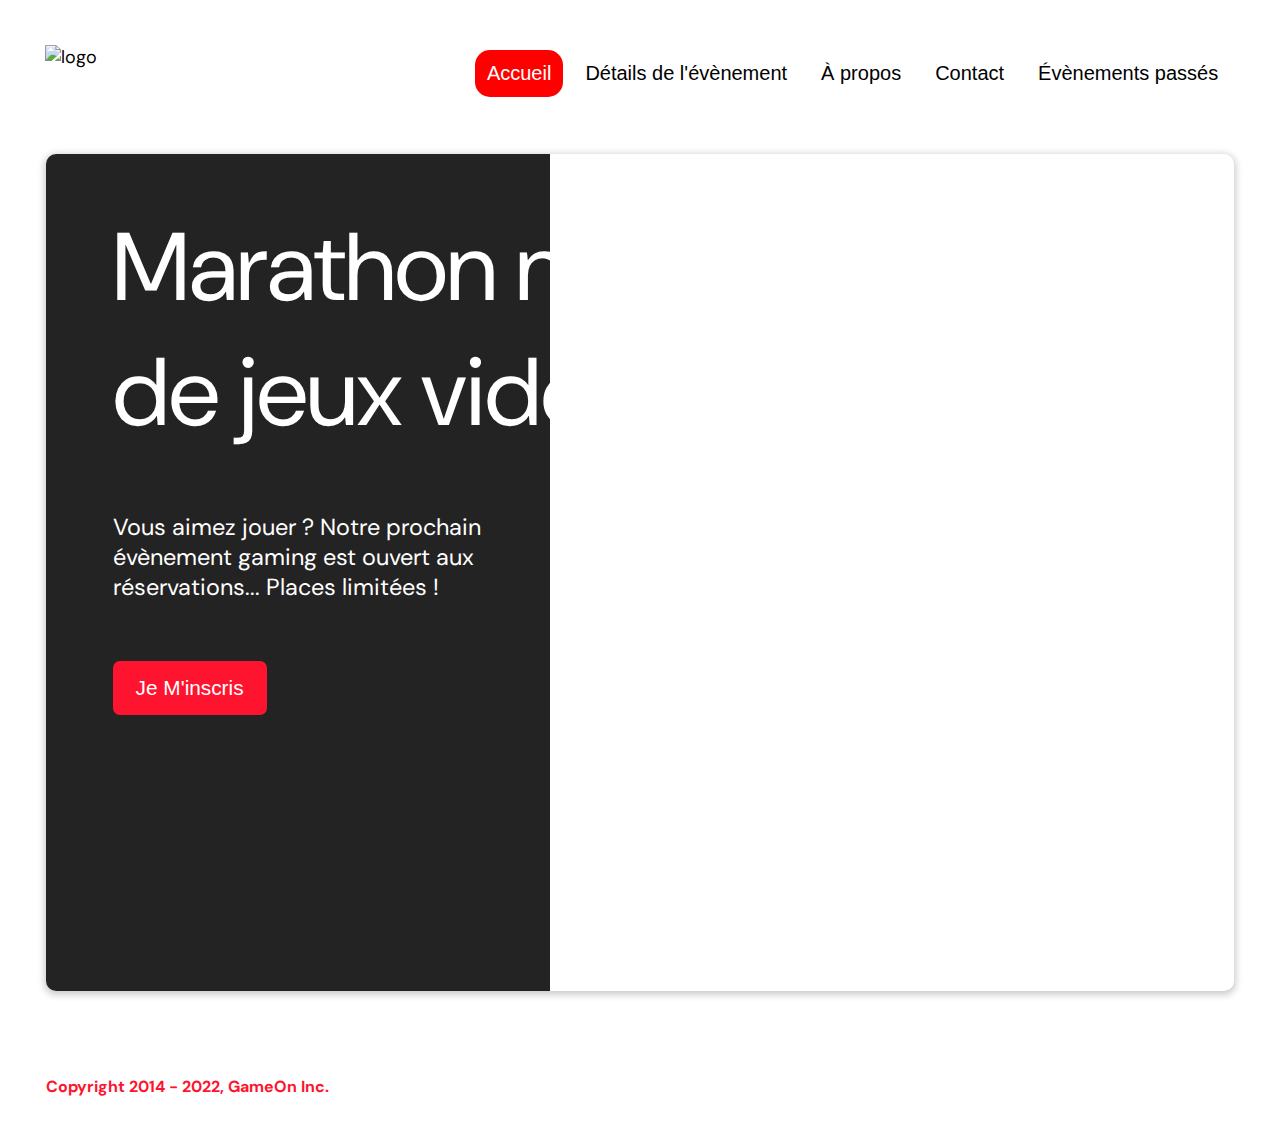
==== starterOnly/index.html @ 80de9e0d "Add files via upload" ====
<!DOCTYPE html>
<html lang="en">

<head>
  <meta charset="utf-8" />
  <title>Reservation</title>
  <meta name="viewport" content="width=device-width,initial-scale=1" />
  <link rel="stylesheet" href="modal.css" />
  <link rel="stylesheet" href="https://cdnjs.cloudflare.com/ajax/libs/font-awesome/4.7.0/css/font-awesome.min.css">
  <link href="https://fonts.googleapis.com/css?family=DM+Sans" rel="stylesheet" />
</head>

<body>
  <div class="topnav" id="myTopnav">
    <div class="header-logo">
      <img alt="logo" src="Logo.png" width="auto" height="auto" />
    </div>
    <div class="main-navbar">

      <a href="#" class="active"><span>Accueil</span></a>
      <a href="#"><span>Détails de l'évènement</span></a>
      <a href="#"><span>À propos</span></a>
      <a href="#"><span>Contact</span></a>
      <a href="#"><span>Évènements passés</span></a>
      <a href="javascript:void(0);" class="icon" onclick="editNav()">
        <i class="fa fa-bars"></i>
      </a>
    </div>
  </div>
  </div>
  <main>
    <div class="hero-section">
      <div class="hero-content">
        <h1 class="hero-headline">
          Marathon national<br>
          de jeux vidéos
        </h1>
        <p class="hero-text">
          Vous aimez jouer ? Notre prochain évènement gaming est ouvert
          aux réservations... Places limitées !
        </p>
        <button class="btn-signup modal-btn">
          je m'inscris
        </button>
      </div>
      <div class="hero-img">
        <img src="./bg_img.jpg" alt="img" />
      </div>
      <button class="btn-signup modal-btn">
        je m'inscris
      </button>
    </div>

    <div class="bground">
      <div class="content">
        <span id="close" class="close"></span>
        <div class="modal-body" >
          <div id="modal-body" class="content-for">
          <form name="myForm" id="val"  action="index.html" method="get" >
            <div class="formData">
              <label>Prénom</label><br>
              <input class="text-control" type="text" id="name" name="name" minlength="2" /><br>
              <span class="error" id="errorname"></span>
            </div>
            <div class="formData">
              <label>Nom</label><br>
              <input class="text-control" type="text" id="last" name="last" minlength="2"  /><br>
              <span class="error" id="errorlast"></span>
            </div>
            <div class="formData">
              <label>E-mail</label><br>
              <input class="text-control" type="email" id="email" name="email" /><br>
              <span class="error" id="erroremail"></span>
             
            </div>
            <div class="formData">
              <label>Date de naissance</label><br>
              <input class="text-control" type="date" id="birthdate" name="birthdate" /><br>
              <span class="error" id="errorbirthdate"></span>
            </div>
            <div class="formData">
              <label>À combien de tournois GameOn avez-vous déjà participé ?</label><br>
              <input type="number" class="text-control" id="quantity" name="quantity" min="0" max="99">
              <span class="error" id="errorequantity"></span>
            </div>
            <p class="text-label">A quel tournoi souhaitez-vous participer cette année ?</p>
            <div class="formData" id="formData">
              <input class="checkbox-input" type="radio" id="location1" name="location" value="New York" />
              <label class="checkbox-label" for="location1">
                <span class="checkbox-icon"></span>
                New York</label>
              <input class="checkbox-input" type="radio" id="location2" name="location" value="San Francisco" />
              <label class="checkbox-label" for="location2">
                <span class="checkbox-icon"></span>
                San Francisco</label>
              <input class="checkbox-input" type="radio" id="location3" name="location" value="Seattle" />
              <label class="checkbox-label" for="location3">
                <span class="checkbox-icon"></span>
                Seattle</label>
              <input class="checkbox-input" type="radio" id="location4" name="location" value="Chicago" />
              <label class="checkbox-label" for="location4">
                <span class="checkbox-icon"></span>
                Chicago</label>
              <input class="checkbox-input" type="radio" id="location5" name="location" value="Boston" />
              <label class="checkbox-label" for="location5">
                <span class="checkbox-icon"></span>
                Boston</label>
              <input class="checkbox-input" type="radio" id="location6" name="location" value="Portland" />
              <label class="checkbox-label" for="location6">
                <span class="checkbox-icon"></span>
                Portland</label>
                <span class="error" id="errorlocal"></span>
            </div>
            
            <div class="formData">
              <input class="checkbox-input" type="checkbox" id="checkbox1" checked />
              <label class="checkbox2-label" for="checkbox1" required>
                <span class="checkbox-icon"></span>
                J'ai lu et accepté les conditions d'utilisation.
                <span class="error" id="errorchek"></span>
              </label>
              <br>
              <input class="checkbox-input" type="checkbox" id="checkbox2" />
              <label class="checkbox2-label" for="checkbox2">
                <span class="checkbox-icon"></span>
               Je souhaite être prévenu des prochains évènements.
               
              </label>
              <br>
            </div>
       
            <input class="btn-submit"  id="subm" type="submit" class="button" value="C'est parti" />
          </form>
        </div>
        <div id="mod-val">
          <p>Merci ! Votre réservation a été reçue.</p>

          <button class="btn-signup" value="fermer" >Fermer</button>
        </div>
        </div>
      </div>
    </div>
  </main>
  <footer>
    <p class="copyrights">
      Copyright 2014 - 2022, GameOn Inc.
    </p>
  </footer>
  <script src="modal.js"></script>
</body>
---- starterOnly/modal.css ----
:root {
  --font-default: "DM Sans", Arial, Helvetica, sans-serif;
  --font-slab: var(--font-default);
  --modal-duration: 0.8s;
}
* {
  box-sizing: border-box;
  margin: 0;
  padding: 0;
}
/* Landing Page */

body {
  margin: 0;
  display: flex;
  flex-direction: column;
  background-image: url("background.png");
  font-family: var(--font-default);
  font-size: 18px;
  max-width: 1300px;
  margin: 0 auto;
}

p {
  margin-bottom: 0;
  padding: 0.5vw;
}

img {
  padding-right: 1rem;
}

.topnav {
  overflow: hidden;
  margin: 3.5%;
}
.header-logo {
    float: left;
}
.main-navbar {
    float: right;
}
.topnav a {
  float: left;
  display: block;
  color: #000000;
  text-align: center;
  padding: 12px 12px;
  margin: 5px;
  text-decoration: none;
  font-size: 20px;
  font-family: Roboto, sans-serif;
}

.topnav a:hover {
  background-color: #ff0000;
  color: #ffffff;
  border-radius: 15px;
}

.topnav a.active {
  background-color: #ff0000;
  color: #ffffff;
  border-radius: 15px;
}

.topnav .icon {
  display: none;
}

@media screen and (max-width: 768px) {
  .topnav a {display: none;}
  .topnav a.icon {
    float: right;
    display: block;
  }
}

@media screen and (max-width: 768px) {
  .topnav.responsive {position: relative;}
  .topnav.responsive .icon {
    position: absolute;
    right: 0;
    top: 0;
  }
  .topnav.responsive a {
    float: none;
    display: block;
    text-align: left;
  }
}



 @media screen and (max-width: 540px) {
  .topnav a {display: none;}
  .topnav a.icon {
    float: right;
    display: block;
    margin-top: -15px;
  }
} 

main {
  font-size: 130%;
  font-weight: bolder;
  color: black;
  padding-top: 0.5vw;
  padding-left: 2vw;
  padding-right: 2vw;
  margin: 1px 20px 15px;
  border-radius: 2rem;
  text-align: justify;


}

.modal-btn {
  font-size: 145%;
  background: #fe142f;
  display: flex;
  margin: auto;
  padding: 2em;
  color: #fff;
  padding: 0.75rem 2.5rem;
  border-radius: 1rem;
  cursor: pointer;
}

.modal-btn:hover {
  background: #3876ac;
}

.footer {
  margin: 20px;
  padding: 10px;
  font-family: var(--font-slab);
}

/* Modal form */

.button {
  background: #fe142f;
  margin-top: 0.5em;
  padding: 1em;
  color: #fff;
  border-radius: 15px;
  cursor: pointer;
  font-size: 16px;
}

.button:hover {
  background: #3876ac;
}

.smFont {
  font-size: 16px;
}

.bground {
  display: none;
  position: fixed;
  z-index: 1;
  left: 0;
  top: 0;
  height: 100%;
  width: 100%;
  overflow: auto;
  background-color: rgba(26, 39, 156, 0.4);
}

.content {
  margin: 5% auto;
  width: 100%;
  max-width: 500px;
  animation-name: modalopen;
  animation-duration: var(--modal-duration);
  background: #232323;
  border-radius: 10px;
  overflow: hidden;
  position: relative;
  color: #fff;
  padding-top: 10px;
}

.modal-body {
  padding: 15px 8%;
  margin: 15px auto;
}

label {
  font-family: var(--font-default);
  font-size: 17px;
  font-weight: normal;
  display: inline-block;
  margin-bottom: 11px;
}
input {
  padding: 8px;
  border: 0.8px solid #ccc;
  outline: none;
}
.text-control {
  margin: 0;
  padding: 8px;
  width: 100%;
  border-radius: 8px;
  font-size: 20px;
  height: 48px;
}
.formData[data-error]::after {
  content: attr(data-error);
  font-size: 0.4em;
  color: #e54858;
  display: block;
  margin-top: 7px;
  margin-bottom: 7px;
  text-align: right;
  line-height: 0.3;
  opacity: 0;
  transition: 0.3s;
}
.formData[data-error-visible="true"]::after {
  opacity: 1;
}
.formData[data-error-visible="true"] .text-control {
  border: 2px solid #e54858;
}
/* 
input[data-error]::after {
    content: attr(data-error);
    font-size: 0.4em;
    color: red;
} */
.checkbox-label,
.checkbox2-label {
  position: relative;
  margin-left: 36px;
  font-size: 12px;
  font-weight: normal;
}
.checkbox-label .checkbox-icon,
.checkbox2-label .checkbox-icon {
  display: block;
  width: 20px;
  height: 20px;
  border: 2px solid #279e7a;
  border-radius: 50%;
  text-indent: 29px;
  white-space: nowrap;
  position: absolute;
  left: -30px;
  top: -1px;
  transition: 0.3s;
}
.checkbox-label .checkbox-icon::after,
.checkbox2-label .checkbox-icon::after {
  content: "";
  width: 13px;
  height: 13px;
  background-color: #279e7a;
  border-radius: 50%;
  text-indent: 29px;
  white-space: nowrap;
  position: absolute;
  left: 50%;
  top: 50%;
  transform: translate(-50%, -50%);
  transition: 0.3s;
  opacity: 0;
}
.checkbox-input {
  display: none;
}
.checkbox-input:checked + .checkbox-label .checkbox-icon::after,
.checkbox-input:checked + .checkbox2-label .checkbox-icon::after {
  opacity: 1;
}
.checkbox-input:checked + .checkbox2-label .checkbox-icon {
  background: #279e7a;
}
.checkbox2-label .checkbox-icon {
  border-radius: 4px;
  border: 0;
  background: #c4c4c4;
}
.checkbox2-label .checkbox-icon::after {
  width: 7px;
  height: 4px;
  border-radius: 2px;
  background: transparent;
  border: 2px solid transparent;
  border-bottom-color: #fff;
  border-left-color: #fff;
  transform: rotate(-55deg);
  left: 21%;
  top: 19%;
}
.close {
  position: absolute;
  right: 15px;
  top: 15px;
  width: 32px;
  height: 32px;
  opacity: 1;
  cursor: pointer;
  transform: scale(0.7);
}
.close:before,
.close:after {
  position: absolute;
  left: 15px;
  content: " ";
  height: 33px;
  width: 3px;
  background-color: #fff;
}
.close:before {
  transform: rotate(45deg);
}
.close:after {
  transform: rotate(-45deg);
}
.btn-submit,
.btn-signup {
  background: #fe142f;
  display: block;
  margin: 0 auto;
  border-radius: 7px;
  font-size: 1rem;
  padding: 12px 82px;
  color: #fff;
  cursor: pointer;
  border: 0;
}
/* custom select styles */
.custom-select {
  position: relative;
  font-family: Arial;
  font-size: 1.1rem;
  font-weight: normal;
}

.custom-select select {
  display: none;
}
.select-selected {
  background-color: #fff;
}

/* Style the arrow inside the select element: */
.select-selected:after {
  position: absolute;
  content: "";
  top: 10px;
  right: 13px;
  width: 11px;
  height: 11px;
  border: 3px solid transparent;
  border-bottom-color: #f00;
  border-left-color: #f00;
  transform: rotate(-48deg);
  border-radius: 5px 0 5px 0;
}

/* Point the arrow upwards when the select box is open (active): */
.select-selected.select-arrow-active:after {
  transform: rotate(135deg);
  top: 13px;
}

.select-items div,
.select-selected {
  color: #000;
  padding: 11px 16px;
  border: 1px solid transparent;
  border-color: transparent transparent rgba(0, 0, 0, 0.1) transparent;
  cursor: pointer;
  border-radius: 8px;
  height: 48px;
}

/* Style items (options): */
.select-items {
  position: absolute;
  background-color: #fff;
  top: 89%;
  left: 0;
  right: 0;
  z-index: 99;
}

/* Hide the items when the select box is closed: */
.select-hide {
  display: none;
}

.select-items div:hover,
.same-as-selected {
  background-color: rgba(0, 0, 0, 0.1);
}
/* custom select end */
.text-label {
  font-weight: normal;
  font-size: 16px;
}
.hero-section {
  min-height: 93vh;
  border-radius: 10px;
  display: grid;
  grid-template-columns: repeat(12, 1fr);
  overflow: hidden;
  box-shadow: 0 2px 7px 2px rgba(0, 0, 0, 0.2);
  margin-bottom: 10px;
}
.hero-content {
  padding: 51px 67px;
  grid-column: span 4;
  background: #232323;
  color: #fff;
  position: relative;
  text-align: left;
  min-width: 424px;
}
.hero-content::after {
  content: "";
  width: 100%;
  height: 100%;
  background: #232323;
  position: absolute;
  right: -80px;
  top: 0;
}
.hero-content > * {
  position: relative;
  z-index: 1;
}
.hero-headline {
  font-size: 6rem;
  font-weight: normal;
  white-space: nowrap;
}
.hero-text {
  width: 146%;
  font-weight: normal;
  margin-top: 57px;
  padding: 0;
}
.btn-signup {
  outline: none;
  text-transform: capitalize;
  font-size: 1.3rem;
  padding: 15px 23px;
  margin: 0;
  margin-top: 59px;
}
.hero-img {
  grid-column: span 8;
}
.hero-img img {
  width: 100%;
  height: 100%;
  display: block;
  padding: 0;
}
.copyrights {
  color: #fe142f;
  padding: 0;
  font-size: 1rem;
  margin: 60px 0 30px;
  font-weight: bolder;
}
.hero-section > .btn-signup {
  display: none;
}
footer {
  padding-left: 2vw;
  padding-right: 2vw;
  margin: 0 20px;
}
@media screen and (max-width: 800px) {
  .hero-section {
    display: block;
    box-shadow: unset;
  }
  .hero-content {
    background: #fff;
    color: #000;
    padding: 20px;
  }
  .hero-content::after {
    content: unset;
  }
  .hero-content .btn-signup {
    display: none;
  }
  .hero-headline {
    font-size: 4.5rem;
    white-space: normal;
  }
  .hero-text {
    width: unset;
    font-size: 1.5rem;
  }
  .hero-img img {
    border-radius: 10px;
    margin-top: 40px;
  }
  .hero-section > .btn-signup {
    display: block;
    margin: 32px auto 10px;
    padding: 12px 35px;
  }
  .copyrights {
    margin-top: 50px;
    text-align: center;
  }
}

@keyframes modalopen {
  from {
    opacity: 0;
    transform: translateY(-150px);
  }
  to {
    opacity: 1;
  }
}

#mod-val{
  display: none;
}
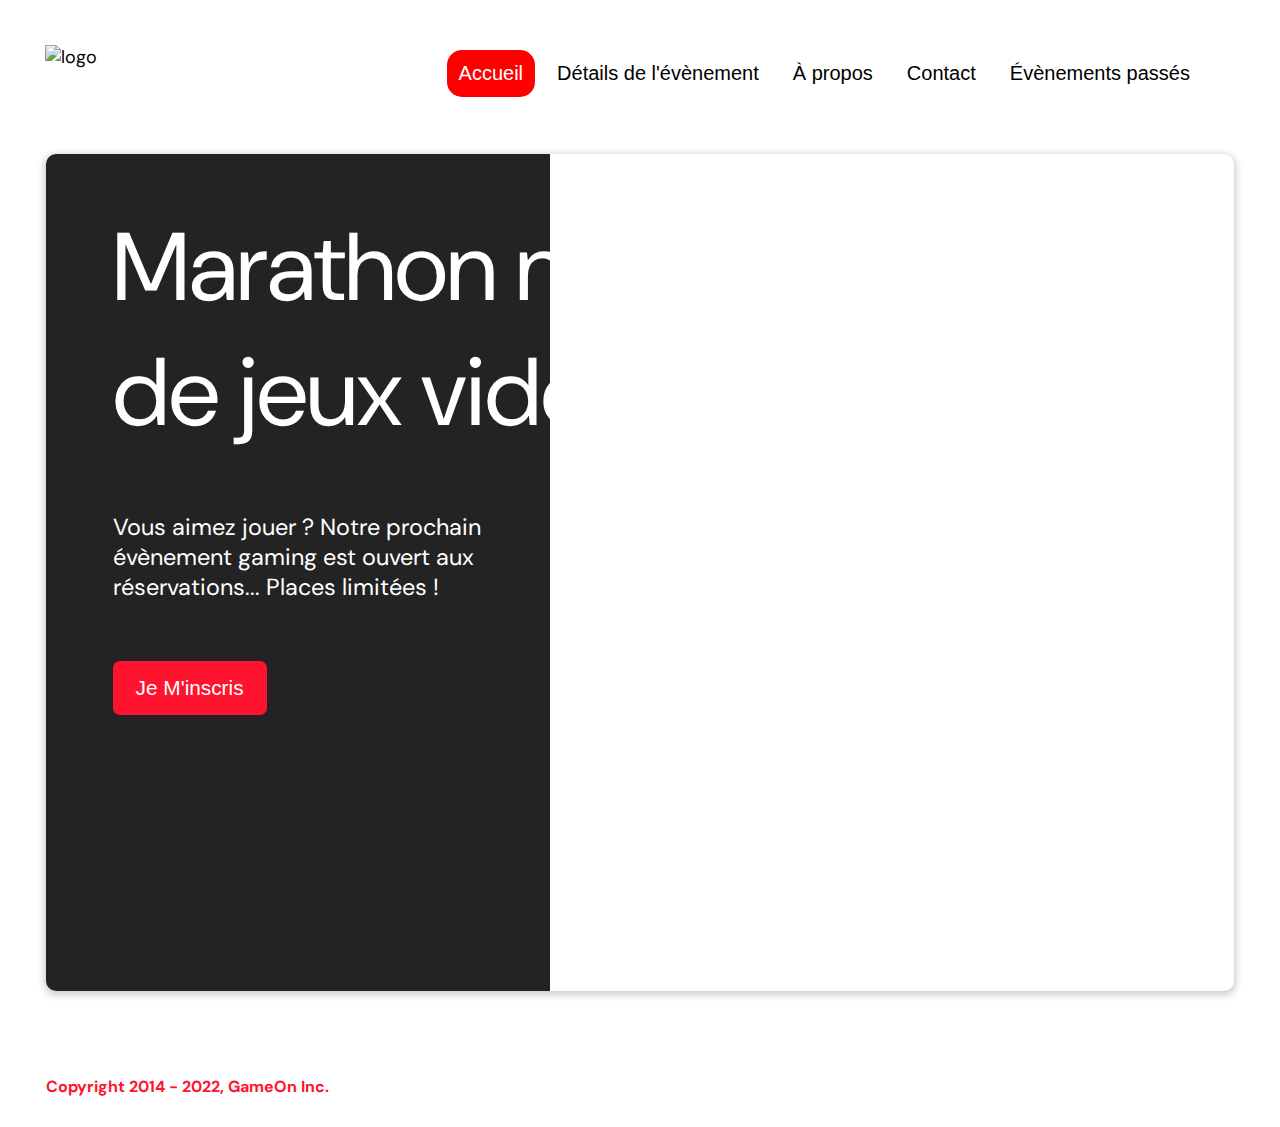
==== commit 7575e86a: "Add files via upload" ====
--- a/starterOnly/index.html
+++ b/starterOnly/index.html
@@ -59,17 +59,17 @@
           <form name="myForm" id="val"  action="index.html" method="get" >
             <div class="formData">
               <label>Prénom</label><br>
-              <input class="text-control" type="text" id="name" name="name" minlength="2" /><br>
+              <input class="text-control" type="text" id="name" name="name" /><br>
               <span class="error" id="errorname"></span>
             </div>
             <div class="formData">
               <label>Nom</label><br>
-              <input class="text-control" type="text" id="last" name="last" minlength="2"  /><br>
+              <input class="text-control" type="text" id="last" name="last"  /><br>
               <span class="error" id="errorlast"></span>
             </div>
             <div class="formData">
               <label>E-mail</label><br>
-              <input class="text-control" type="email" id="email" name="email" /><br>
+              <input class="text-control"  id="email" name="email" /><br>
               <span class="error" id="erroremail"></span>
              
             </div>
@@ -80,11 +80,11 @@
             </div>
             <div class="formData">
               <label>À combien de tournois GameOn avez-vous déjà participé ?</label><br>
-              <input type="number" class="text-control" id="quantity" name="quantity" min="0" max="99">
+              <input type="number" class="text-control" id="quantity" name="quantity" >
               <span class="error" id="errorequantity"></span>
             </div>
             <p class="text-label">A quel tournoi souhaitez-vous participer cette année ?</p>
-            <div class="formData" id="formData">
+            <div class="formData" id="local" name="loca">
               <input class="checkbox-input" type="radio" id="location1" name="location" value="New York" />
               <label class="checkbox-label" for="location1">
                 <span class="checkbox-icon"></span>
@@ -117,9 +117,10 @@
               <label class="checkbox2-label" for="checkbox1" required>
                 <span class="checkbox-icon"></span>
                 J'ai lu et accepté les conditions d'utilisation.
-                <span class="error" id="errorchek"></span>
+                
               </label>
-              <br>
+             <span class="error" id="errorchek"></span>
+            
               <input class="checkbox-input" type="checkbox" id="checkbox2" />
               <label class="checkbox2-label" for="checkbox2">
                 <span class="checkbox-icon"></span>
@@ -135,7 +136,7 @@
         <div id="mod-val">
           <p>Merci ! Votre réservation a été reçue.</p>
 
-          <button class="btn-signup" value="fermer" >Fermer</button>
+          <button class="fin btn-signup" value="fermer" id="ferme" >Fermer</button>
         </div>
         </div>
       </div>
--- a/starterOnly/modal.css
+++ b/starterOnly/modal.css
@@ -33,6 +33,8 @@
 .topnav {
   overflow: hidden;
   margin: 3.5%;
+  display: grid;
+  grid-template-columns: 1fr 2fr;
 }
 .header-logo {
     float: left;
@@ -53,8 +55,7 @@
 }
 
 .topnav a:hover {
-  background-color: #ff0000;
-  color: #ffffff;
+  color: #ff0000;
   border-radius: 15px;
 }
 
@@ -67,29 +68,6 @@
 .topnav .icon {
   display: none;
 }
-
-@media screen and (max-width: 768px) {
-  .topnav a {display: none;}
-  .topnav a.icon {
-    float: right;
-    display: block;
-  }
-}
-
-@media screen and (max-width: 768px) {
-  .topnav.responsive {position: relative;}
-  .topnav.responsive .icon {
-    position: absolute;
-    right: 0;
-    top: 0;
-  }
-  .topnav.responsive a {
-    float: none;
-    display: block;
-    text-align: left;
-  }
-}
-
 
 
  @media screen and (max-width: 540px) {
@@ -165,7 +143,6 @@
   top: 0;
   height: 100%;
   width: 100%;
-  overflow: auto;
   background-color: rgba(26, 39, 156, 0.4);
 }
 
@@ -177,10 +154,11 @@
   animation-duration: var(--modal-duration);
   background: #232323;
   border-radius: 10px;
-  overflow: hidden;
+  overflow: auto;
   position: relative;
   color: #fff;
   padding-top: 10px;
+  height: 33em;
 }
 
 .modal-body {
@@ -207,6 +185,13 @@
   border-radius: 8px;
   font-size: 20px;
   height: 48px;
+}
+
+
+.error{
+  color: #fe142f;
+  font-size: 18px;
+  vertical-align: super;
 }
 .formData[data-error]::after {
   content: attr(data-error);
@@ -321,6 +306,14 @@
 .close:after {
   transform: rotate(-45deg);
 }
+.fin {
+  outline: none;
+  text-transform: capitalize;
+  font-size: 1.3rem;
+  padding: 15px 23px;
+  margin: auto!important;
+  margin-top: 15em!important
+}
 .btn-submit,
 .btn-signup {
   background: #fe142f;
@@ -333,6 +326,7 @@
   cursor: pointer;
   border: 0;
 }
+
 /* custom select styles */
 .custom-select {
   position: relative;
@@ -462,6 +456,7 @@
   height: 100%;
   display: block;
   padding: 0;
+  object-fit: cover;
 }
 .copyrights {
   color: #fe142f;
@@ -478,7 +473,30 @@
   padding-right: 2vw;
   margin: 0 20px;
 }
-@media screen and (max-width: 800px) {
+@media screen and (max-width: 768px) {
+
+  .topnav a {display: none;}
+  .topnav a.icon {
+    float: right;
+    display: block;
+    color: red;
+  }
+    .topnav.responsive {position: relative;}
+  .topnav.responsive .icon {
+    position: absolute;
+    right: 0;
+    top: 0;
+  }
+  .topnav.responsive a {
+    float: none;
+    display: block;
+    text-align: left;
+  }
+  .content {
+    margin: auto;
+    max-width: initial;
+    height: inherit;
+}
   .hero-section {
     display: block;
     box-shadow: unset;
@@ -495,7 +513,7 @@
     display: none;
   }
   .hero-headline {
-    font-size: 4.5rem;
+    font-size: 3.5rem;
     white-space: normal;
   }
   .hero-text {
@@ -515,6 +533,10 @@
     margin-top: 50px;
     text-align: center;
   }
+  #mod-val p {
+    margin: auto;
+    width: 80%;
+}
 }
 
 @keyframes modalopen {
@@ -529,5 +551,18 @@
 
 #mod-val{
   display: none;
-}
-
+  margin-top: 10em;
+  min-height: 16em;
+}
+
+.content::-webkit-scrollbar {
+  width: 10px;
+}
+.content::-webkit-scrollbar-track {
+  box-shadow: inset 0 0 5px grey; 
+  border-radius: 10px;
+}
+.content::-webkit-scrollbar-thumb {
+  background: #fe142f; 
+  border-radius: 10px;
+}